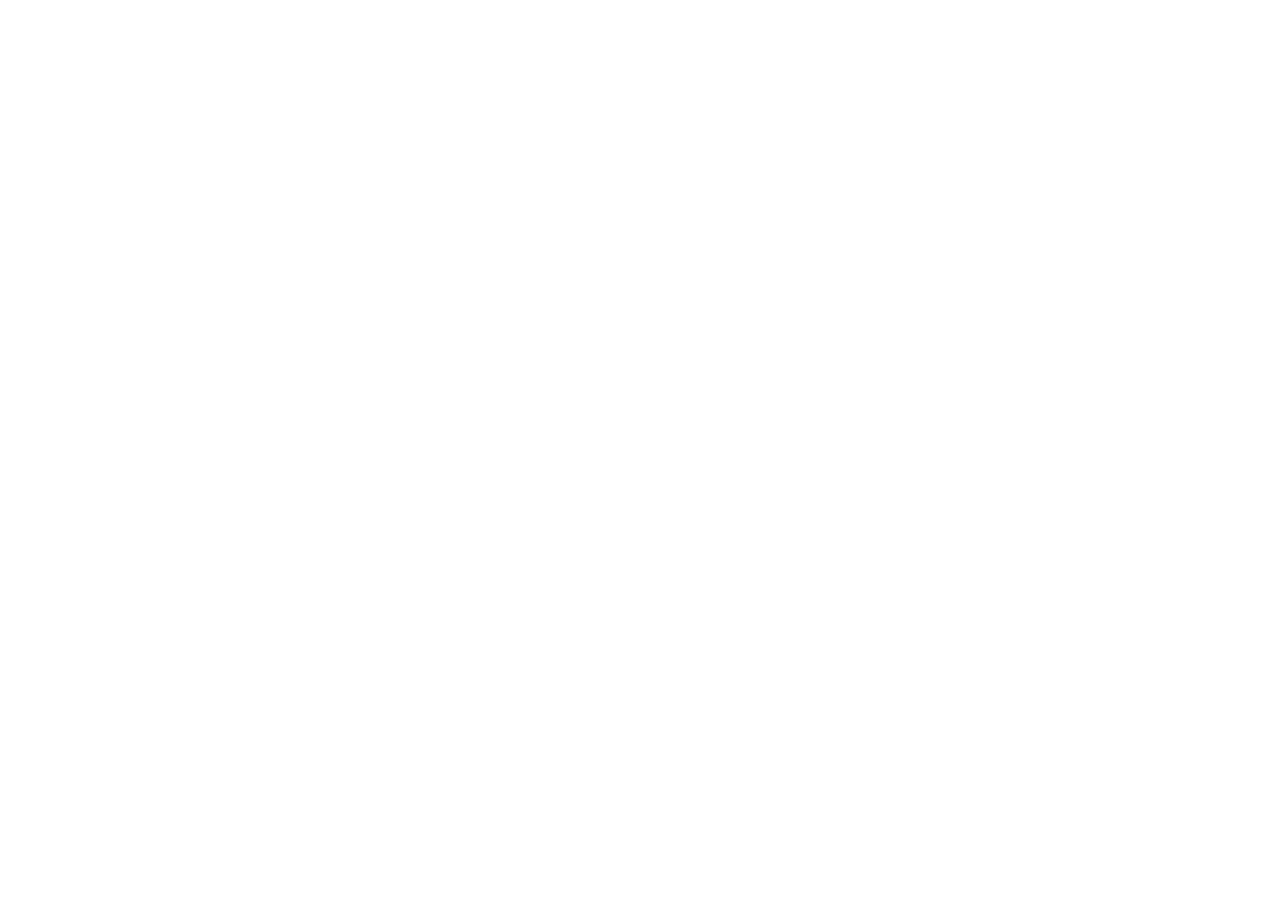
==== index.html @ b5714672 "Boilerplate and linked CSS file" ====
<!DOCTYPE html>
<html lang="en" dir="ltr">
  <head>
    <link href="./css/style.css" rel="stylesheet" type="text/css"/>
    <meta charset="utf-8">
    <title>Excursion</title>
  </head>
  <body>

  </body>
</html>
---- css/style.css ----
html, body {
  font-family: Georgia;
}
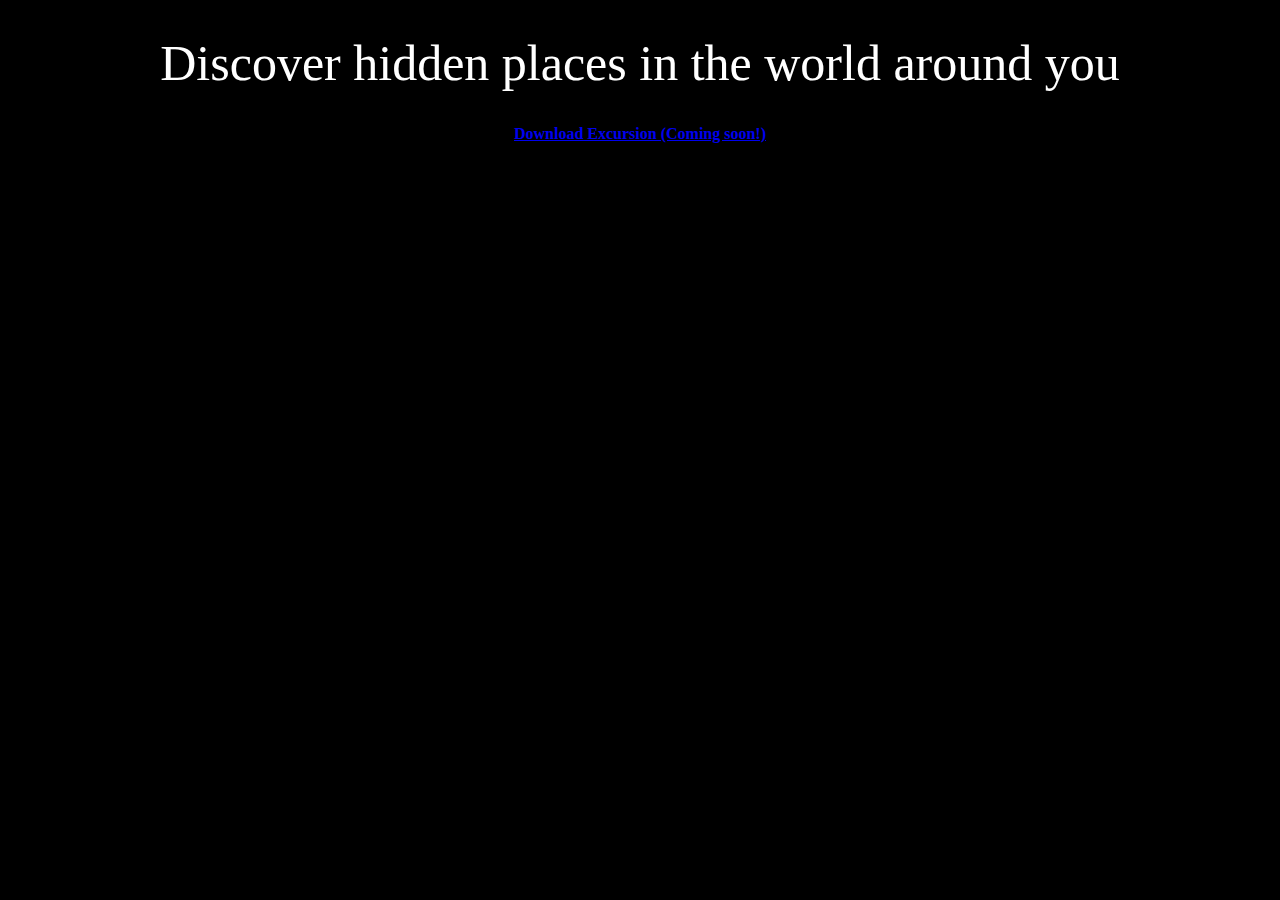
==== commit dcbe796d: "Half completed project" ====
--- a/index.html
+++ b/index.html
@@ -1,11 +1,17 @@
 <!DOCTYPE html>
 <html lang="en" dir="ltr">
   <head>
-    <link href="./css/style.css" rel="stylesheet" type="text/css"/>
+    <link href="./css/style.css" rel="stylesheet" type="text/css">
     <meta charset="utf-8">
     <title>Excursion</title>
   </head>
   <body>
-
+    <div>
+      <h1 class="header">Discover hidden places in the world around you</h1>
+      <h3><a href="#">Download Excursion (Coming soon!)</a></h3>
+      <video src="./excursion.mp4" autoplay>
+        Video not supported
+      </video>
+    </div>
   </body>
 </html>
--- a/css/style.css
+++ b/css/style.css
@@ -1,3 +1,22 @@
 html, body {
-  font-family: Georgia;
+  background-color: black;
+  font-family: Verdana;
+  text-align: center;
 }
+
+h3 {
+  color: aquamarine;
+  font-size: 16px;
+}
+
+video {
+  position: center;
+}
+
+.header {
+  font-family: Verdana;
+  font-size: 50px;
+  font-weight: normal;
+  text-align: center;
+  color: white;
+}
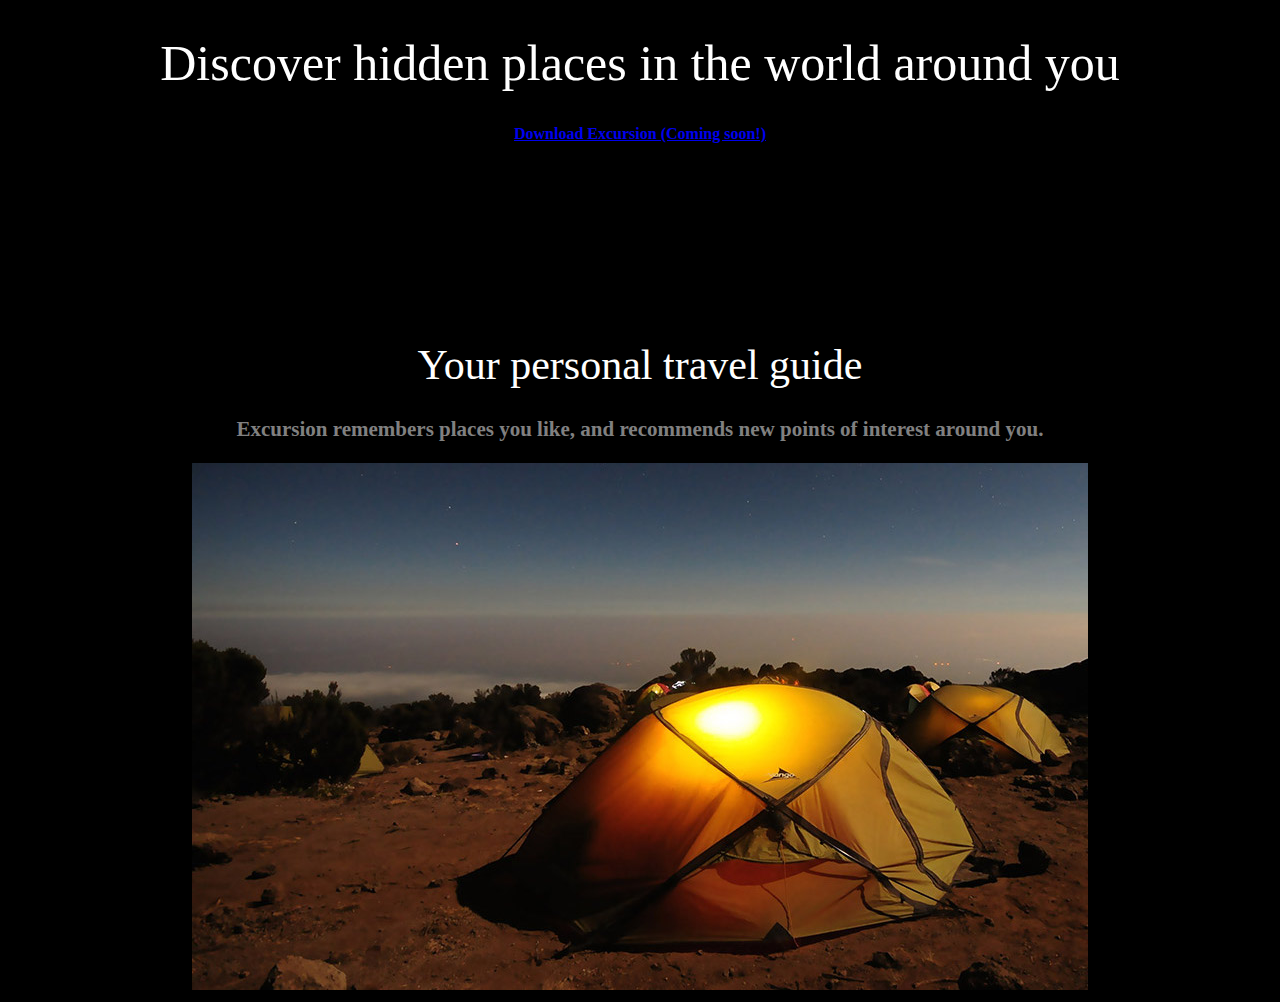
==== commit 9e93d908: "newest" ====
--- a/index.html
+++ b/index.html
@@ -12,6 +12,9 @@
       <video src="./excursion.mp4" autoplay>
         Video not supported
       </video>
+      <h1 class="subhead">Your personal travel guide</h1>
+      <h3 class="body">Excursion remembers places you like, and recommends new points of interest around you.</h3>
+      <img src="./camp.jpg">
     </div>
   </body>
 </html>
--- a/css/style.css
+++ b/css/style.css
@@ -20,3 +20,15 @@
   text-align: center;
   color: white;
 }
+
+.subhead {
+  font-size: 42px;
+  font-weight: 300;
+  color: white;
+  font-family: Verdana;
+}
+
+.body {
+  font-size: 21px;
+  color: gray;
+}
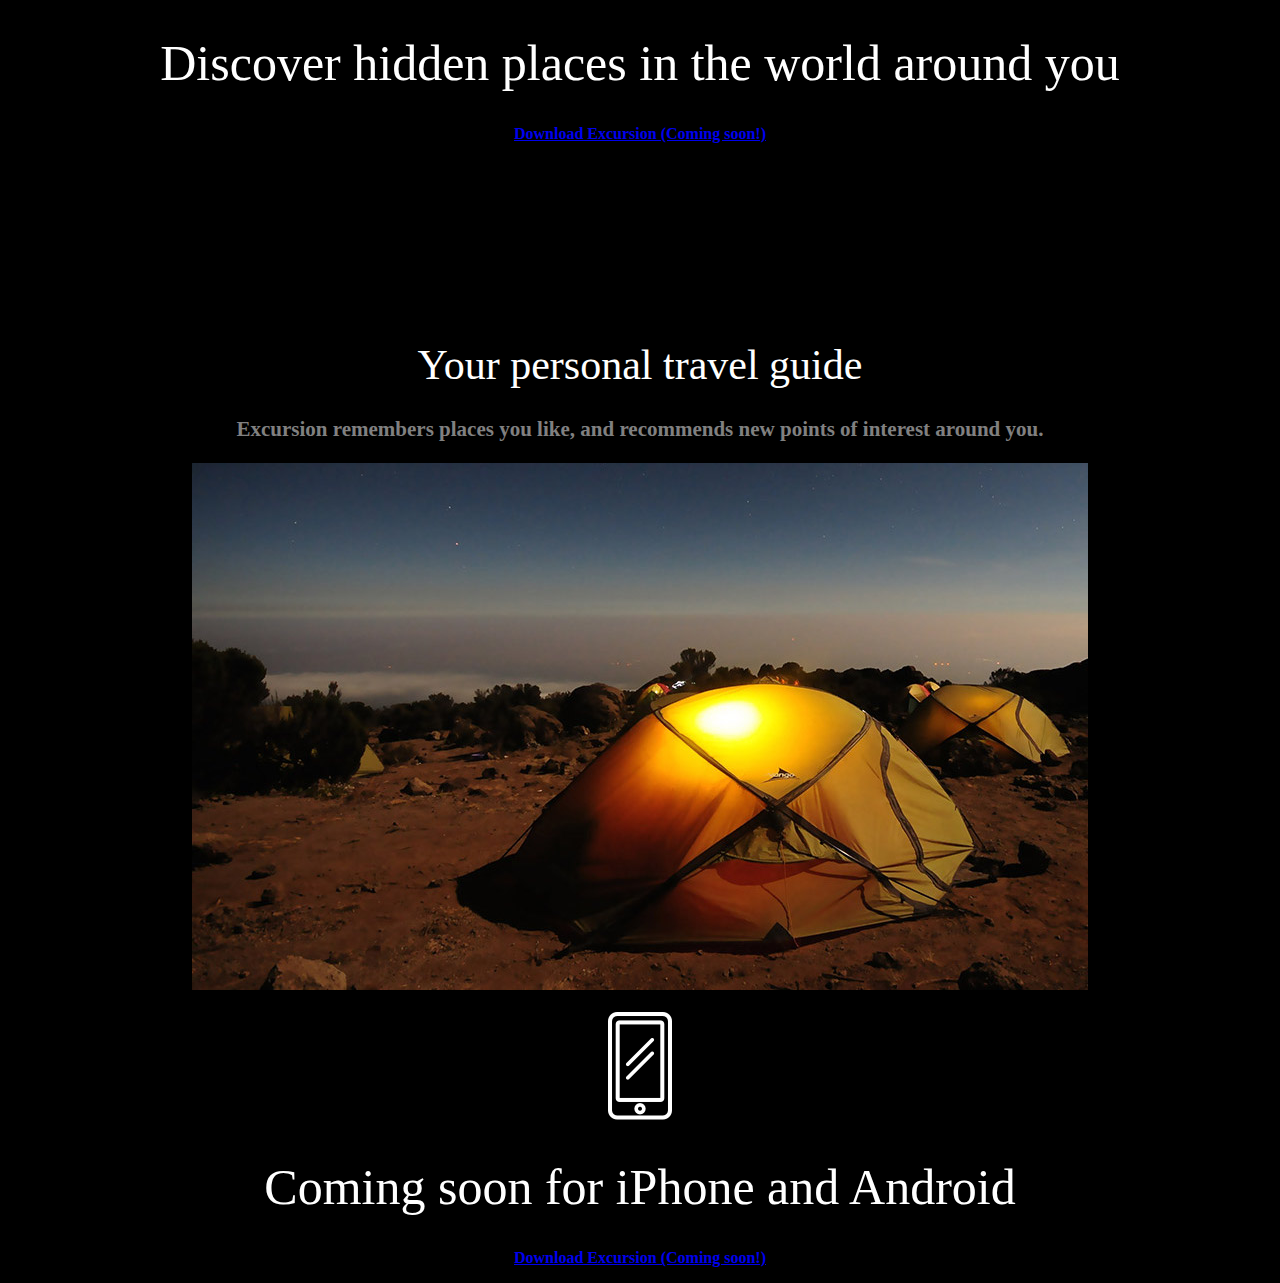
==== commit 9a603fef: "final version" ====
--- a/index.html
+++ b/index.html
@@ -9,12 +9,16 @@
     <div>
       <h1 class="header">Discover hidden places in the world around you</h1>
       <h3><a href="#">Download Excursion (Coming soon!)</a></h3>
-      <video src="./excursion.mp4" autoplay>
+      <video autoplay>
+        <source src="./excursion.mp4" type="video/mp4">
         Video not supported
       </video>
       <h1 class="subhead">Your personal travel guide</h1>
       <h3 class="body">Excursion remembers places you like, and recommends new points of interest around you.</h3>
-      <img src="./camp.jpg">
+      <img src="./camp.jpg"> <br><br>
+      <img src="phone.png">
+      <h1 class="header">Coming soon for iPhone and Android</h1>
+      <h3><a href="#">Download Excursion (Coming soon!)</a></h3>
     </div>
   </body>
 </html>
